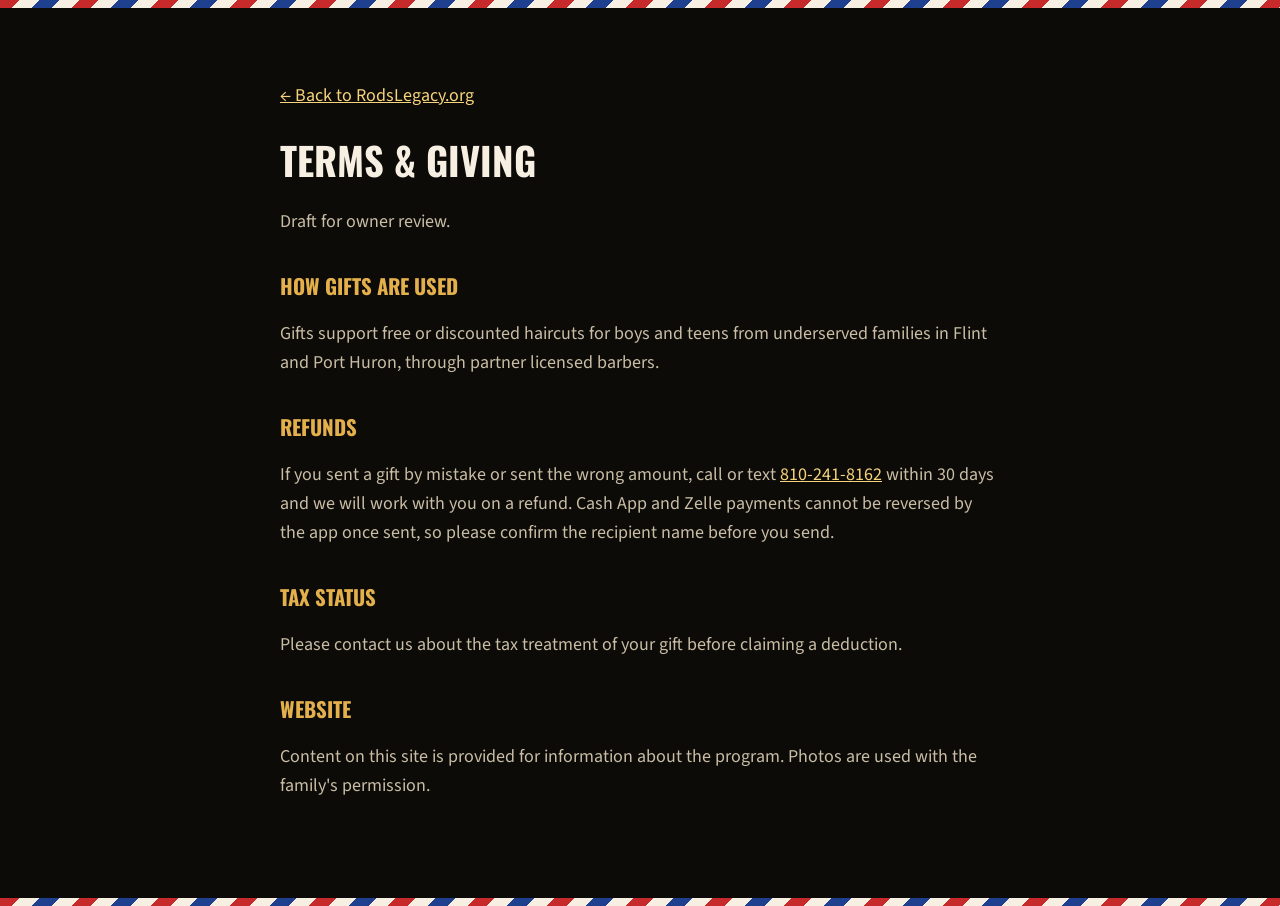
==== terms.html @ 50f721d0 "Big Rod's Legacy Kutz site: mission, Cash App/Zelle giving, barber partners, legal pages Co-Authored" ====
<!doctype html>
<html lang="en">
<head>
  <meta charset="utf-8">
  <meta name="viewport" content="width=device-width, initial-scale=1">
  <title>Terms & Giving | Big Rod's Legacy Kutz</title>
  <link href="https://fonts.googleapis.com/css2?family=Oswald:wght@500;700&family=Source+Sans+3:wght@400;600;700&display=swap" rel="stylesheet">
  <link rel="stylesheet" href="styles.css">
</head>
<body>
  <div class="pole" aria-hidden="true"></div>
  <main class="legal"><div class="wrap">
  <p><a href="index.html">&larr; Back to RodsLegacy.org</a></p>
  <h1>Terms &amp; Giving</h1>
  <p>Draft for owner review.</p>
  <h2>How gifts are used</h2>
  <p>Gifts support free or discounted haircuts for boys and teens from underserved families in Flint and Port Huron, through partner licensed barbers.</p>
  <h2>Refunds</h2>
  <p>If you sent a gift by mistake or sent the wrong amount, call or text <a href="tel:+18102418162">810-241-8162</a> within 30 days and we will work with you on a refund. Cash App and Zelle payments cannot be reversed by the app once sent, so please confirm the recipient name before you send.</p>
  <h2>Tax status</h2>
  <p>Please contact us about the tax treatment of your gift before claiming a deduction.</p>
  <h2>Website</h2>
  <p>Content on this site is provided for information about the program. Photos are used with the family's permission.</p>
  </div></main>
  <div class="pole" aria-hidden="true"></div>
</body>
</html>
---- styles.css ----
:root {
  --ink: #0d0b08;
  --ink-2: #17130d;
  --panel: #1f1a12;
  --gold: #e3b04b;
  --gold-hi: #f6d47e;
  --gold-deep: #a8761f;
  --red: #9e1b1b;
  --red-hi: #c62a2a;
  --blue: #1f3f8f;
  --cream: #f6efe2;
  --muted: #c9bda6;
  --radius: 14px;
  --max: 1120px;
}

* { box-sizing: border-box; }
html { scroll-behavior: smooth; }
body {
  margin: 0;
  background: var(--ink);
  color: var(--cream);
  font-family: "Source Sans 3", system-ui, -apple-system, "Segoe UI", sans-serif;
  font-size: 18px;
  line-height: 1.6;
}
img { max-width: 100%; display: block; }
a { color: var(--gold-hi); }
a:focus-visible, button:focus-visible { outline: 3px solid var(--gold-hi); outline-offset: 3px; }

.skip { position: absolute; left: -999px; top: 0; background: var(--gold); color: var(--ink); padding: 8px 14px; z-index: 100; }
.skip:focus { left: 16px; top: 16px; }

.wrap { max-width: var(--max); margin: 0 auto; padding: 0 20px; }

/* barber-pole accent */
.pole {
  height: 8px;
  background: repeating-linear-gradient(135deg, var(--red-hi) 0 14px, var(--cream) 14px 28px, var(--blue) 28px 42px, var(--cream) 42px 56px);
}

header.site {
  position: sticky; top: 0; z-index: 50;
  background: rgba(13, 11, 8, 0.94);
  backdrop-filter: blur(6px);
  border-bottom: 1px solid rgba(227, 176, 75, 0.25);
}
header.site .wrap { display: flex; align-items: center; justify-content: space-between; gap: 16px; padding-top: 12px; padding-bottom: 12px; }
.brand { display: flex; align-items: center; gap: 10px; text-decoration: none; color: var(--cream); }
.brand .crown { width: 30px; height: 30px; color: var(--gold); }
.brand span { font-family: "Oswald", Impact, sans-serif; letter-spacing: 0.06em; text-transform: uppercase; font-size: 1.05rem; }
.brand em { font-style: normal; color: var(--gold); }
nav.site { display: flex; gap: 22px; align-items: center; }
nav.site a { color: var(--muted); text-decoration: none; font-weight: 600; font-size: 0.95rem; }
nav.site a:hover { color: var(--gold-hi); }
@media (max-width: 760px) { nav.site a:not(.btn) { display: none; } }

.btn {
  display: inline-flex; align-items: center; justify-content: center; gap: 10px;
  min-height: 48px; padding: 12px 24px;
  border-radius: 999px; border: 2px solid transparent;
  font-weight: 700; font-size: 1rem; text-decoration: none; cursor: pointer;
  font-family: inherit;
  transition: transform .15s ease, filter .15s ease;
}
.btn:hover { transform: translateY(-1px); filter: brightness(1.08); }
.btn-gold { background: linear-gradient(180deg, var(--gold-hi), var(--gold) 55%, var(--gold-deep)); color: #1a1205; }
.btn-red { background: linear-gradient(180deg, var(--red-hi), var(--red)); color: #fff; }
.btn-ghost { background: transparent; color: var(--gold-hi); border-color: var(--gold); }
.btn-sm { min-height: 40px; padding: 8px 18px; font-size: 0.92rem; }

/* hero */
.hero {
  position: relative;
  background:
    radial-gradient(ellipse at 70% 30%, rgba(227, 176, 75, 0.18), transparent 60%),
    linear-gradient(180deg, var(--ink-2), var(--ink));
  padding: 72px 0 84px;
  overflow: hidden;
}
.hero .wrap { display: grid; grid-template-columns: 1.15fr 0.85fr; gap: 48px; align-items: center; }
@media (max-width: 880px) { .hero .wrap { grid-template-columns: 1fr; gap: 36px; } .hero { padding: 44px 0 56px; } }
.eyebrow { font-family: "Oswald", sans-serif; text-transform: uppercase; letter-spacing: 0.18em; color: var(--gold); font-size: 0.95rem; margin: 0 0 10px; }
.script { font-family: "Great Vibes", cursive; color: var(--gold-hi); font-size: clamp(3.2rem, 8vw, 5.6rem); line-height: 1; margin: 0; text-shadow: 0 3px 0 rgba(0,0,0,.5); }
.title {
  font-family: "Oswald", Impact, sans-serif; font-weight: 700; text-transform: uppercase;
  font-size: clamp(2.6rem, 7vw, 4.8rem); line-height: 0.95; margin: 6px 0 18px; letter-spacing: 0.02em;
}
.title .kutz { color: var(--red-hi); }
.ribbon {
  display: inline-block; background: linear-gradient(180deg, var(--gold-hi), var(--gold)); color: #1a1205;
  font-family: "Oswald", sans-serif; text-transform: uppercase; font-weight: 700; letter-spacing: 0.06em;
  padding: 8px 18px; border-radius: 4px; font-size: 1.05rem;
}
.ribbon b { color: var(--red); }
.sub { text-transform: uppercase; letter-spacing: 0.12em; font-size: 0.9rem; color: var(--muted); margin: 10px 0 22px; }
.lead { font-size: 1.15rem; max-width: 36em; }
.lead strong { color: var(--gold-hi); }
.hero .ctas { display: flex; flex-wrap: wrap; gap: 14px; margin-top: 28px; }

.portrait {
  position: relative; border-radius: 50%; aspect-ratio: 1; overflow: hidden;
  border: 6px solid var(--gold); box-shadow: 0 0 0 3px #000, 0 0 60px rgba(227,176,75,.35);
  max-width: 440px; margin: 0 auto; width: 100%;
}
.portrait img { width: 100%; height: 100%; object-fit: cover; object-position: 40% 30%; }

/* sections */
section { padding: 80px 0; }
section h2 { font-family: "Oswald", sans-serif; text-transform: uppercase; font-size: clamp(2rem, 4.5vw, 2.8rem); line-height: 1.05; margin: 0 0 14px; letter-spacing: 0.02em; }
section h2 .gold { color: var(--gold); }
.section-lead { color: var(--muted); max-width: 40em; margin: 0 0 36px; }

.pillars { display: grid; grid-template-columns: repeat(4, 1fr); gap: 18px; }
@media (max-width: 880px) { .pillars { grid-template-columns: repeat(2, 1fr); } }
@media (max-width: 460px) { .pillars { grid-template-columns: 1fr; } }
.pillar { background: var(--panel); border: 1px solid rgba(227,176,75,.22); border-radius: var(--radius); padding: 26px 22px; }
.pillar svg { width: 40px; height: 40px; color: var(--gold); margin-bottom: 12px; }
.pillar h3 { font-family: "Oswald", sans-serif; text-transform: uppercase; font-size: 1.15rem; margin: 0 0 6px; letter-spacing: 0.04em; }
.pillar p { margin: 0; color: var(--muted); font-size: 0.98rem; }

.facts { display: grid; grid-template-columns: 1fr 1fr; gap: 18px; margin-top: 28px; }
@media (max-width: 680px) { .facts { grid-template-columns: 1fr; } }
.fact { display: flex; gap: 16px; align-items: center; background: linear-gradient(90deg, rgba(227,176,75,.14), rgba(227,176,75,.03)); border-left: 4px solid var(--gold); border-radius: 10px; padding: 18px 20px; }
.fact svg { flex: 0 0 34px; height: 34px; color: var(--gold); }
.fact b { display: block; font-family: "Oswald", sans-serif; text-transform: uppercase; letter-spacing: .04em; font-size: 1.1rem; }
.fact span { color: var(--muted); font-size: 0.95rem; }

/* donate */
#donate { background: linear-gradient(180deg, #2a0b0b, #160707); border-top: 1px solid rgba(198,42,42,.4); border-bottom: 1px solid rgba(198,42,42,.4); }
.pay-grid { display: grid; grid-template-columns: 1fr 1fr; gap: 22px; }
@media (max-width: 760px) { .pay-grid { grid-template-columns: 1fr; } }
.pay { background: var(--ink-2); border: 1px solid rgba(227,176,75,.3); border-radius: var(--radius); padding: 28px; display: flex; flex-direction: column; gap: 14px; }
.pay h3 { margin: 0; font-family: "Oswald", sans-serif; text-transform: uppercase; font-size: 1.5rem; letter-spacing: .04em; display: flex; align-items: center; gap: 12px; }
.pay .logo { width: 40px; height: 40px; border-radius: 10px; display: grid; place-items: center; font-weight: 800; font-size: 1.3rem; }
.pay .logo.cash { background: #00d64f; color: #fff; }
.pay .logo.zelle { background: #6d1ed4; color: #fff; }
.pay ol { margin: 0; padding-left: 1.2em; color: var(--muted); }
.pay ol li { margin: 2px 0; }
.payto { display: flex; align-items: center; justify-content: space-between; gap: 12px; background: #000; border: 1px dashed var(--gold); border-radius: 10px; padding: 12px 16px; }
.payto .num { font-family: "Oswald", sans-serif; font-size: 1.6rem; letter-spacing: .04em; color: var(--gold-hi); }
.payto small { display: block; color: var(--muted); font-size: .8rem; text-transform: uppercase; letter-spacing: .1em; }
.pay .actions { display: flex; flex-wrap: wrap; gap: 10px; }
.note { color: var(--muted); font-size: .92rem; margin-top: 22px; }
.copied { color: #7ee2a0; font-size: .9rem; min-height: 1.4em; }

/* barbers */
.barbers .wrap { display: grid; grid-template-columns: 1fr 1fr; gap: 48px; align-items: center; }
@media (max-width: 880px) { .barbers .wrap { grid-template-columns: 1fr; } }
.barbers ul { padding-left: 1.1em; color: var(--muted); }
.barbers ul li { margin: 6px 0; }
.flyer { border-radius: 12px; overflow: hidden; border: 1px solid rgba(227,176,75,.3); box-shadow: 0 20px 60px rgba(0,0,0,.6); max-width: 460px; margin: 0 auto; }

/* contact */
.contact-card { text-align: center; background: var(--panel); border: 2px solid var(--gold); border-radius: 999px; padding: 18px 28px; display: inline-flex; flex-wrap: wrap; justify-content: center; align-items: center; gap: 14px; }
.contact-card .num { font-family: "Oswald", sans-serif; font-size: clamp(1.6rem, 5vw, 2.4rem); color: var(--cream); text-decoration: none; letter-spacing: .04em; }
.contact-card .label { font-family: "Oswald", sans-serif; text-transform: uppercase; color: var(--gold); font-size: 1.2rem; letter-spacing: .08em; }
.center { text-align: center; }

footer.site { background: #000; padding: 36px 0; color: var(--muted); font-size: .92rem; }
footer.site .wrap { display: flex; flex-wrap: wrap; justify-content: space-between; gap: 14px; }
footer.site a { color: var(--muted); }
footer.site nav { display: flex; gap: 18px; }

/* legal pages */
.legal { padding: 56px 0 80px; }
.legal .wrap { max-width: 760px; }
.legal h1 { font-family: "Oswald", sans-serif; text-transform: uppercase; font-size: 2.4rem; margin: 0 0 6px; }
.legal h2 { font-family: "Oswald", sans-serif; text-transform: uppercase; font-size: 1.3rem; color: var(--gold); margin: 32px 0 8px; }
.legal p, .legal li { color: var(--muted); }

@media (prefers-reduced-motion: reduce) { html { scroll-behavior: auto; } .btn { transition: none; } }
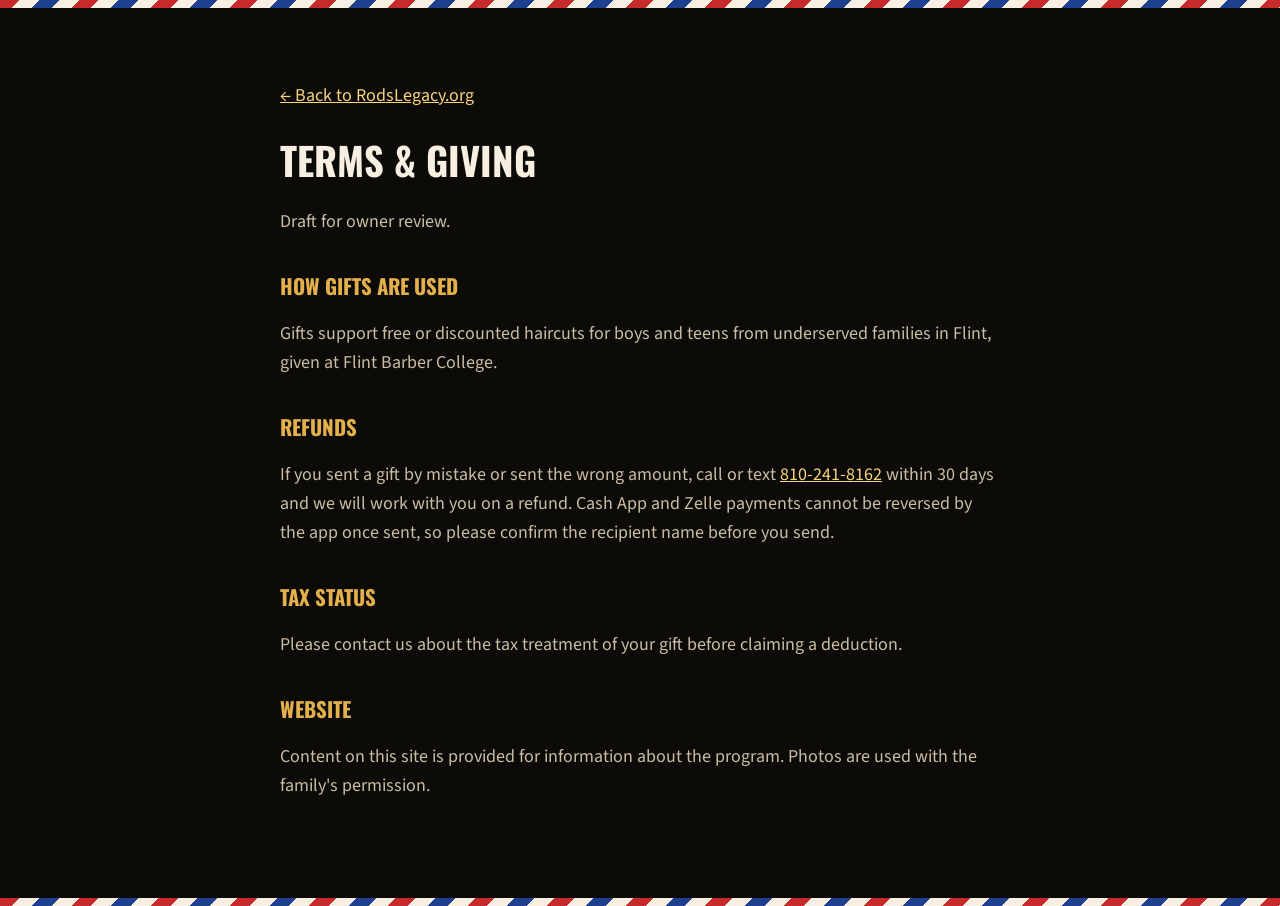
==== commit cafb84ac: "Drop Port Huron; $5 cuts are at Flint Barber College Co-Authored-By: Claude Opus 5.5 <noreply@anthro" ====
--- a/terms.html
+++ b/terms.html
@@ -14,7 +14,7 @@
   <h1>Terms &amp; Giving</h1>
   <p>Draft for owner review.</p>
   <h2>How gifts are used</h2>
-  <p>Gifts support free or discounted haircuts for boys and teens from underserved families in Flint and Port Huron, through partner licensed barbers.</p>
+  <p>Gifts support free or discounted haircuts for boys and teens from underserved families in Flint, given at Flint Barber College.</p>
   <h2>Refunds</h2>
   <p>If you sent a gift by mistake or sent the wrong amount, call or text <a href="tel:+18102418162">810-241-8162</a> within 30 days and we will work with you on a refund. Cash App and Zelle payments cannot be reversed by the app once sent, so please confirm the recipient name before you send.</p>
   <h2>Tax status</h2>
--- a/styles.css
+++ b/styles.css
@@ -103,7 +103,7 @@
   border: 6px solid var(--gold); box-shadow: 0 0 0 3px #000, 0 0 60px rgba(227,176,75,.35);
   max-width: 440px; margin: 0 auto; width: 100%;
 }
-.portrait img { width: 100%; height: 100%; object-fit: cover; object-position: 40% 30%; }
+.portrait img { width: 100%; height: 100%; object-fit: cover; object-position: 40% 15%; }
 
 /* sections */
 section { padding: 80px 0; }
@@ -170,3 +170,11 @@
 .legal p, .legal li { color: var(--muted); }
 
 @media (prefers-reduced-motion: reduce) { html { scroll-behavior: auto; } .btn { transition: none; } }
+nav.site a.btn-gold { color: #1a1205; }
+.contact-panel { text-align: center; background: radial-gradient(ellipse at 50% 0%, rgba(227,176,75,.16), transparent 70%), var(--panel); border: 1px solid rgba(227,176,75,.3); border-radius: var(--radius); padding: 40px 24px; }
+.contact-panel h3 { font-family: "Oswald", sans-serif; text-transform: uppercase; font-size: clamp(1.8rem, 4vw, 2.4rem); margin: 0 0 8px; letter-spacing: .02em; }
+.contact-panel h3 .gold { color: var(--gold); }
+.contact-panel p { color: var(--muted); margin: 0 0 22px; }
+.btn-big { min-height: 58px; font-size: 1.15rem; width: 100%; }
+.payline { color: var(--muted); font-size: .92rem; margin: 0; }
+.payto .num.email { font-family: "Source Sans 3", sans-serif; font-size: 1.05rem; word-break: break-all; }
